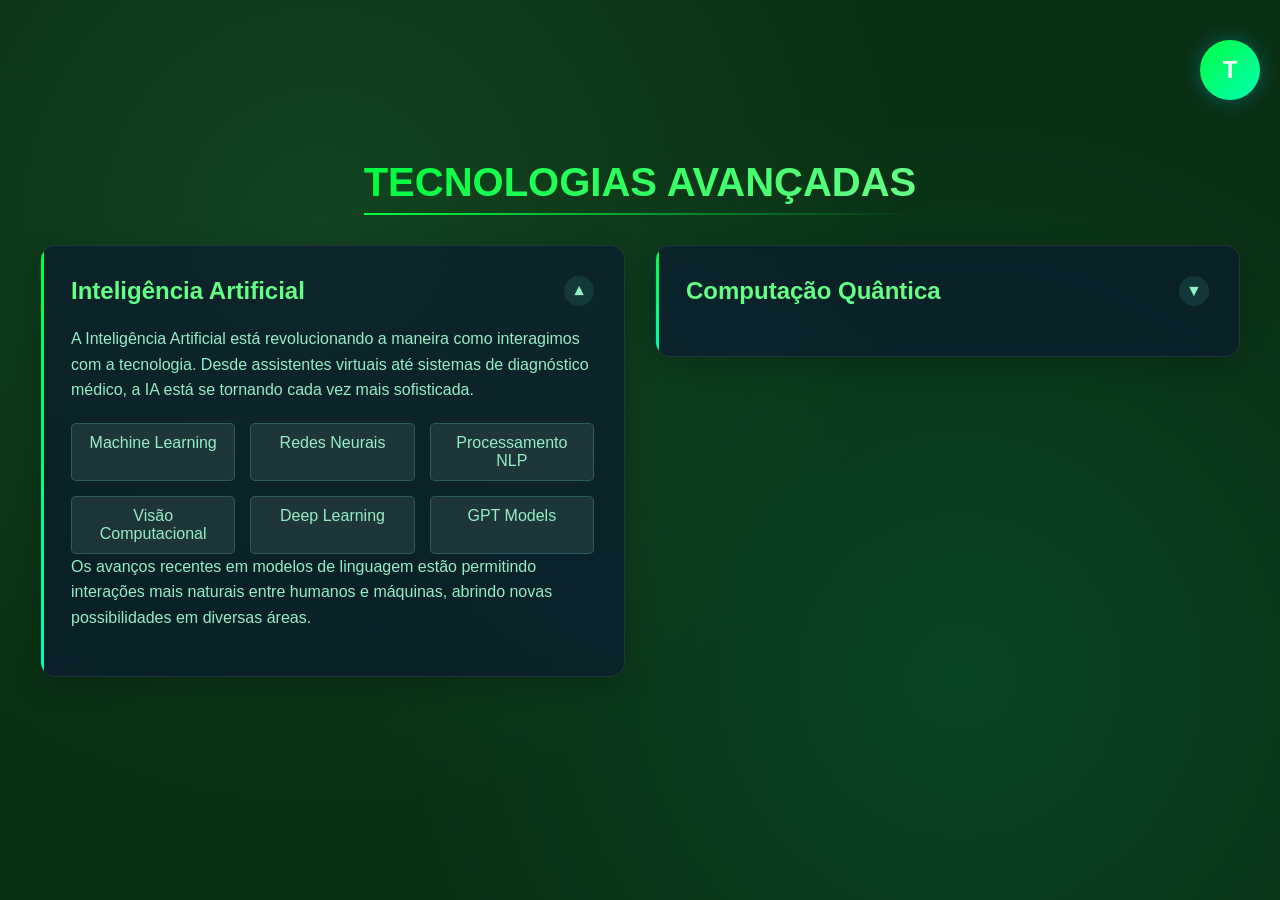
==== src/main/resources/templates/portaldev.html @ 76316b4a "finalizado back, mexendo no front" ====
<!DOCTYPE html>
<html lang="pt-br">
<head>
    <meta charset="UTF-8">
    <meta name="viewport" content="width=device-width, initial-scale=1.0">
    <title>Portal dev</title>
    <style>
        :root {
            --primary-color:rgb(0, 255, 64);
            --secondary-color:rgb(0, 255, 179);
            --dark-color:rgb(10, 47, 19);
            --light-color:rgb(150, 238, 197);
            --accent-color:rgb(100, 255, 134);
        }
        
        * {
            margin: 0;
            padding: 0;
            box-sizing: border-box;
            font-family: 'Segoe UI', Tahoma, Geneva, Verdana, sans-serif;
        }
        
        body {
            background-color: var(--dark-color);
            color: var(--light-color);
            min-height: 100vh;
            padding: 20px;
            background-image: 
                radial-gradient(circle at 25% 25%, rgba(100, 255, 159, 0.1) 0%, transparent 50%),
                radial-gradient(circle at 75% 75%, rgba(0, 255, 170, 0.1) 0%, transparent 50%);
        }
        
        .header-container {
            display: flex;
            justify-content: space-between;
            align-items: center;
            padding: 20px 0;
            position: relative;
        }
        
        .logo {
            width: 60px;
            height: 60px;
            background: linear-gradient(135deg, var(--primary-color), var(--secondary-color));
            border-radius: 50%;
            display: flex;
            align-items: center;
            justify-content: center;
            color: white;
            font-weight: bold;
            font-size: 1.5rem;
            box-shadow: 0 0 20px rgba(0, 198, 255, 0.3);
        }
        
        .main-title {
            text-align: center;
            margin: 40px 0;
            position: relative;
        }
        
        .main-title h1 {
            font-size: 2.5rem;
            background: linear-gradient(90deg, var(--primary-color), var(--accent-color));
            -webkit-background-clip: text;
            background-clip: text;
            color: transparent;
            display: inline-block;
            position: relative;
        }
        
        .main-title h1::after {
            content: '';
            position: absolute;
            width: 100%;
            height: 2px;
            bottom: -10px;
            left: 0;
            background: linear-gradient(90deg, var(--primary-color), transparent);
        }
        
        .topics-wrapper {
            display: flex;
            justify-content: center;
            max-width: 1200px;
            margin: 0 auto;
            gap: 30px;
        }
        
        .topics-container {
            display: flex;
            gap: 30px;
            width: 100%;
        }
        
        .topic-column {
            flex: 1;
            display: flex;
            flex-direction: column;
            gap: 30px;
        }
        
        .topic {
            background: rgba(10, 25, 47, 0.7);
            border-radius: 15px;
            padding: 30px;
            backdrop-filter: blur(10px);
            border: 1px solid rgba(213, 240, 233, 0.1);
            box-shadow: 0 10px 30px rgba(0, 0, 0, 0.2);
            transition: all 0.3s ease;
            position: relative;
            overflow: hidden;
            height: auto;
        }
        
        .topic::before {
            content: '';
            position: absolute;
            top: 0;
            left: 0;
            width: 3px;
            height: 100%;
            background: linear-gradient(to bottom, var(--primary-color), var(--secondary-color));
        }
        
        .topic:hover {
            transform: translateY(-5px);
            box-shadow: 0 15px 35px rgba(0, 0, 0, 0.3);
            border-color: rgba(100, 255, 218, 0.3);
        }
        
        .topic-header {
            display: flex;
            justify-content: space-between;
            align-items: center;
            cursor: pointer;
            margin-bottom: 20px;
        }
        
        .topic-title {
            font-size: 1.5rem;
            color: var(--accent-color);
            font-weight: 600;
        }
        
        .toggle-icon {
            width: 30px;
            height: 30px;
            background-color: rgba(100, 255, 218, 0.1);
            border-radius: 50%;
            display: flex;
            align-items: center;
            justify-content: center;
            transition: transform 0.3s ease;
        }
        
        .topic.active .toggle-icon {
            transform: rotate(180deg);
        }
        
        .topic-content {
            max-height: 0;
            overflow: hidden;
            transition: max-height 0.5s ease, opacity 0.3s ease;
            opacity: 0;
        }
        
        .topic.active .topic-content {
            max-height: 1000px;
            opacity: 1;
        }
        
        .topic-content p {
            line-height: 1.6;
            margin-bottom: 15px;
        }
        
        .tech-grid {
            display: grid;
            grid-template-columns: repeat(auto-fill, minmax(120px, 1fr));
            gap: 15px;
            margin-top: 20px;
        }
        
        .tech-item {
            background: rgba(194, 221, 201, 0.1);
            padding: 10px;
            border-radius: 5px;
            text-align: center;
            border: 1px solid rgba(100, 255, 218, 0.2);
            transition: all 0.3s ease;
        }
        
        .tech-item:hover {
            background: rgba(35, 196, 115, 0.2);
            transform: translateY(-3px);
        }
        
        @media (max-width: 768px) {
            .topics-container {
                flex-direction: column;
            }
            
            .main-title h1 {
                font-size: 2rem;
            }
            
            .topic {
                padding: 20px;
            }
        }
    </style>
</head>
<body>
    <div class="header-container">
        <div style="width: 60px;"></div> <!-- Espaço vazio para balancear o logo -->
        <div class="logo">T</div>
    </div>
    
    <div class="main-title">
        <h1>TECNOLOGIAS AVANÇADAS</h1>
    </div>
    
    <div class="topics-wrapper">
        <div class="topics-container">
            <div class="topic-column">
                <div class="topic active" onclick="toggleTopic(this)">
                    <div class="topic-header">
                        <h2 class="topic-title">Inteligência Artificial</h2>
                        <div class="toggle-icon">▼</div>
                    </div>
                    <div class="topic-content">
                        <p>A Inteligência Artificial está revolucionando a maneira como interagimos com a tecnologia. Desde assistentes virtuais até sistemas de diagnóstico médico, a IA está se tornando cada vez mais sofisticada.</p>
                        
                        <div class="tech-grid">
                            <div class="tech-item">Machine Learning</div>
                            <div class="tech-item">Redes Neurais</div>
                            <div class="tech-item">Processamento NLP</div>
                            <div class="tech-item">Visão Computacional</div>
                            <div class="tech-item">Deep Learning</div>
                            <div class="tech-item">GPT Models</div>
                        </div>
                        
                        <p>Os avanços recentes em modelos de linguagem estão permitindo interações mais naturais entre humanos e máquinas, abrindo novas possibilidades em diversas áreas.</p>
                    </div>
                </div>
            </div>
            
            <div class="topic-column">
                <div class="topic" onclick="toggleTopic(this)">
                    <div class="topic-header">
                        <h2 class="topic-title">Computação Quântica</h2>
                        <div class="toggle-icon">▼</div>
                    </div>
                    <div class="topic-content">
                        <p>A computação quântica promete resolver problemas que são atualmente intratáveis para os computadores clássicos, revolucionando campos como criptografia, química e otimização.</p>
                        
                        <div class="tech-grid">
                            <div class="tech-item">Qubits</div>
                            <div class="tech-item">Superposição</div>
                            <div class="tech-item">Emaranhamento</div>
                            <div class="tech-item">Algoritmos Quânticos</div>
                            <div class="tech-item">Quantum Supremacy</div>
                            <div class="tech-item">Qiskit</div>
                        </div>
                        
                        <p>Embora ainda em estágio inicial, as aplicações práticas da computação quântica estão começando a surgir, com empresas investindo pesado no desenvolvimento desta tecnologia.</p>
                    </div>
                </div>
            </div>
        </div>
    </div>
    
    <script>
        function toggleTopic(element) {
            element.classList.toggle('active');
            
            // Fecha os outros tópicos se este for aberto
            if (element.classList.contains('active')) {
                const container = element.closest('.topics-container');
                container.querySelectorAll('.topic').forEach(topic => {
                    if (topic !== element && topic.classList.contains('active')) {
                        topic.classList.remove('active');
                    }
                });
            }
        }
        
        // Abre o primeiro tópico por padrão
        document.querySelector('.topic').classList.add('active');
    </script>
</body>
</html>
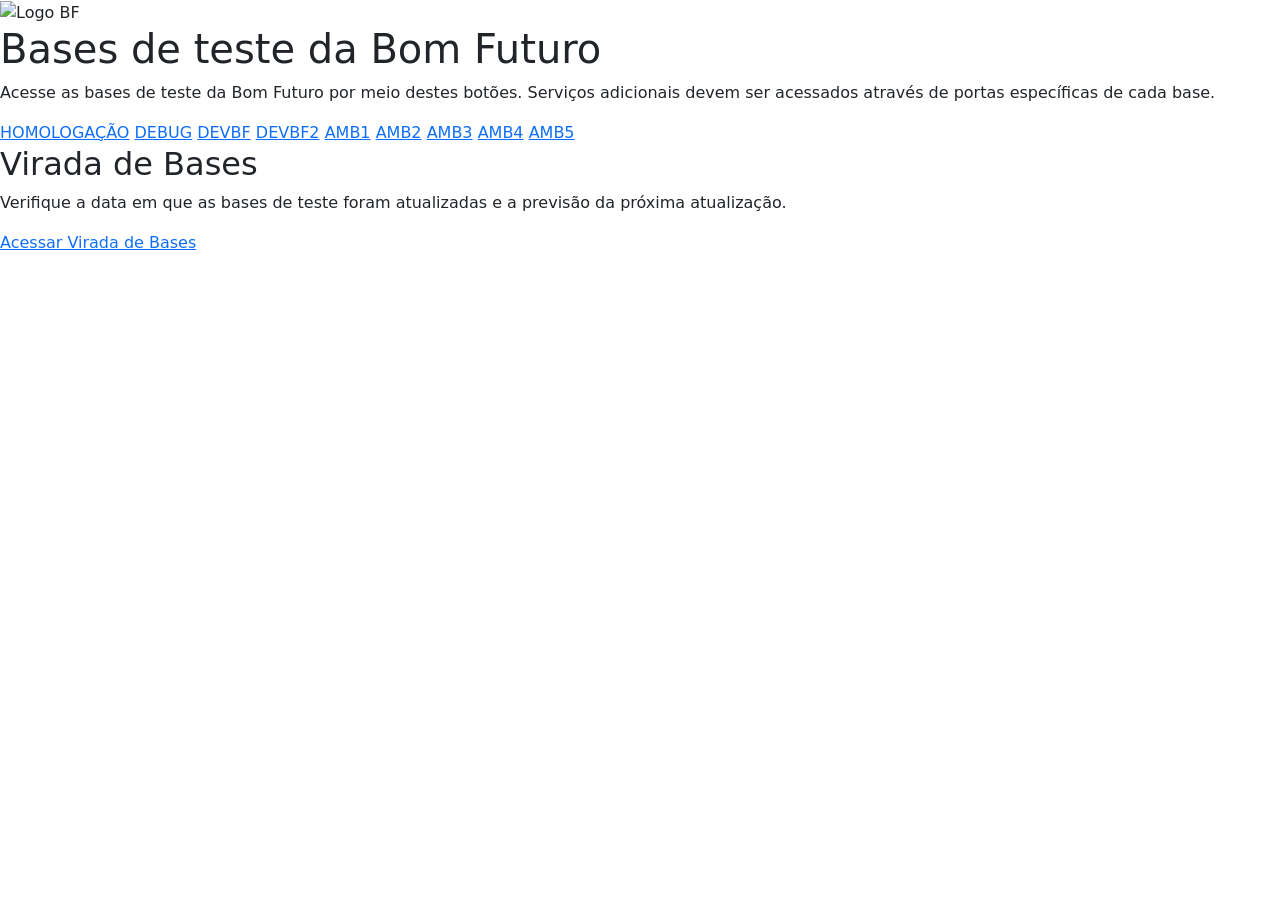
==== commit b523ce76: "Em producao, somente ajustes no front" ====
--- a/src/main/resources/templates/portaldev.html
+++ b/src/main/resources/templates/portaldev.html
@@ -1,292 +1,56 @@
 <!DOCTYPE html>
-<html lang="pt-br">
+<html lang="pt-BR" xmlns:th="http://www.w3.org/1999/xhtml">
 <head>
     <meta charset="UTF-8">
-    <meta name="viewport" content="width=device-width, initial-scale=1.0">
-    <title>Portal dev</title>
-    <style>
-        :root {
-            --primary-color:rgb(0, 255, 64);
-            --secondary-color:rgb(0, 255, 179);
-            --dark-color:rgb(10, 47, 19);
-            --light-color:rgb(150, 238, 197);
-            --accent-color:rgb(100, 255, 134);
-        }
-        
-        * {
-            margin: 0;
-            padding: 0;
-            box-sizing: border-box;
-            font-family: 'Segoe UI', Tahoma, Geneva, Verdana, sans-serif;
-        }
-        
-        body {
-            background-color: var(--dark-color);
-            color: var(--light-color);
-            min-height: 100vh;
-            padding: 20px;
-            background-image: 
-                radial-gradient(circle at 25% 25%, rgba(100, 255, 159, 0.1) 0%, transparent 50%),
-                radial-gradient(circle at 75% 75%, rgba(0, 255, 170, 0.1) 0%, transparent 50%);
-        }
-        
-        .header-container {
-            display: flex;
-            justify-content: space-between;
-            align-items: center;
-            padding: 20px 0;
-            position: relative;
-        }
-        
-        .logo {
-            width: 60px;
-            height: 60px;
-            background: linear-gradient(135deg, var(--primary-color), var(--secondary-color));
-            border-radius: 50%;
-            display: flex;
-            align-items: center;
-            justify-content: center;
-            color: white;
-            font-weight: bold;
-            font-size: 1.5rem;
-            box-shadow: 0 0 20px rgba(0, 198, 255, 0.3);
-        }
-        
-        .main-title {
-            text-align: center;
-            margin: 40px 0;
-            position: relative;
-        }
-        
-        .main-title h1 {
-            font-size: 2.5rem;
-            background: linear-gradient(90deg, var(--primary-color), var(--accent-color));
-            -webkit-background-clip: text;
-            background-clip: text;
-            color: transparent;
-            display: inline-block;
-            position: relative;
-        }
-        
-        .main-title h1::after {
-            content: '';
-            position: absolute;
-            width: 100%;
-            height: 2px;
-            bottom: -10px;
-            left: 0;
-            background: linear-gradient(90deg, var(--primary-color), transparent);
-        }
-        
-        .topics-wrapper {
-            display: flex;
-            justify-content: center;
-            max-width: 1200px;
-            margin: 0 auto;
-            gap: 30px;
-        }
-        
-        .topics-container {
-            display: flex;
-            gap: 30px;
-            width: 100%;
-        }
-        
-        .topic-column {
-            flex: 1;
-            display: flex;
-            flex-direction: column;
-            gap: 30px;
-        }
-        
-        .topic {
-            background: rgba(10, 25, 47, 0.7);
-            border-radius: 15px;
-            padding: 30px;
-            backdrop-filter: blur(10px);
-            border: 1px solid rgba(213, 240, 233, 0.1);
-            box-shadow: 0 10px 30px rgba(0, 0, 0, 0.2);
-            transition: all 0.3s ease;
-            position: relative;
-            overflow: hidden;
-            height: auto;
-        }
-        
-        .topic::before {
-            content: '';
-            position: absolute;
-            top: 0;
-            left: 0;
-            width: 3px;
-            height: 100%;
-            background: linear-gradient(to bottom, var(--primary-color), var(--secondary-color));
-        }
-        
-        .topic:hover {
-            transform: translateY(-5px);
-            box-shadow: 0 15px 35px rgba(0, 0, 0, 0.3);
-            border-color: rgba(100, 255, 218, 0.3);
-        }
-        
-        .topic-header {
-            display: flex;
-            justify-content: space-between;
-            align-items: center;
-            cursor: pointer;
-            margin-bottom: 20px;
-        }
-        
-        .topic-title {
-            font-size: 1.5rem;
-            color: var(--accent-color);
-            font-weight: 600;
-        }
-        
-        .toggle-icon {
-            width: 30px;
-            height: 30px;
-            background-color: rgba(100, 255, 218, 0.1);
-            border-radius: 50%;
-            display: flex;
-            align-items: center;
-            justify-content: center;
-            transition: transform 0.3s ease;
-        }
-        
-        .topic.active .toggle-icon {
-            transform: rotate(180deg);
-        }
-        
-        .topic-content {
-            max-height: 0;
-            overflow: hidden;
-            transition: max-height 0.5s ease, opacity 0.3s ease;
-            opacity: 0;
-        }
-        
-        .topic.active .topic-content {
-            max-height: 1000px;
-            opacity: 1;
-        }
-        
-        .topic-content p {
-            line-height: 1.6;
-            margin-bottom: 15px;
-        }
-        
-        .tech-grid {
-            display: grid;
-            grid-template-columns: repeat(auto-fill, minmax(120px, 1fr));
-            gap: 15px;
-            margin-top: 20px;
-        }
-        
-        .tech-item {
-            background: rgba(194, 221, 201, 0.1);
-            padding: 10px;
-            border-radius: 5px;
-            text-align: center;
-            border: 1px solid rgba(100, 255, 218, 0.2);
-            transition: all 0.3s ease;
-        }
-        
-        .tech-item:hover {
-            background: rgba(35, 196, 115, 0.2);
-            transform: translateY(-3px);
-        }
-        
-        @media (max-width: 768px) {
-            .topics-container {
-                flex-direction: column;
-            }
-            
-            .main-title h1 {
-                font-size: 2rem;
-            }
-            
-            .topic {
-                padding: 20px;
-            }
-        }
-    </style>
+    <link rel="preconnect" href="https://fonts.googleapis.com">
+    <link rel="preconnect" href="https://fonts.gstatic.com" crossorigin>
+    <link href="https://fonts.googleapis.com/css2?family=Goldman:wght@400;700&display=swap" rel="stylesheet">
+    <link href="https://fonts.googleapis.com/css2?family=Montserrat:wght@400;600&display=swap" rel="stylesheet">
+    <link href="https://fonts.googleapis.com/css2?family=Volkhov:ital,wght@0,400;0,700;1,400;1,700&display=swap" rel="stylesheet">
+
+    <link rel="stylesheet" href="https://cdn.jsdelivr.net/npm/bootstrap@5.1.3/dist/css/bootstrap.min.css">
+    <link rel="preconnect" href="https://fonts.gstatic.com" crossorigin>
+    <link href="https://fonts.googleapis.com/css2?family=Volkhov:ital,wght@0,400;0,700;1,400;1,700&display=swap" rel="stylesheet">
+    <title>Bases Teste</title>
+    <link rel="stylesheet" href="/css/helper.css">
 </head>
 <body>
-    <div class="header-container">
-        <div style="width: 60px;"></div> <!-- Espaço vazio para balancear o logo -->
-        <div class="logo">T</div>
-    </div>
-    
-    <div class="main-title">
-        <h1>TECNOLOGIAS AVANÇADAS</h1>
-    </div>
-    
-    <div class="topics-wrapper">
-        <div class="topics-container">
-            <div class="topic-column">
-                <div class="topic active" onclick="toggleTopic(this)">
-                    <div class="topic-header">
-                        <h2 class="topic-title">Inteligência Artificial</h2>
-                        <div class="toggle-icon">▼</div>
-                    </div>
-                    <div class="topic-content">
-                        <p>A Inteligência Artificial está revolucionando a maneira como interagimos com a tecnologia. Desde assistentes virtuais até sistemas de diagnóstico médico, a IA está se tornando cada vez mais sofisticada.</p>
-                        
-                        <div class="tech-grid">
-                            <div class="tech-item">Machine Learning</div>
-                            <div class="tech-item">Redes Neurais</div>
-                            <div class="tech-item">Processamento NLP</div>
-                            <div class="tech-item">Visão Computacional</div>
-                            <div class="tech-item">Deep Learning</div>
-                            <div class="tech-item">GPT Models</div>
-                        </div>
-                        
-                        <p>Os avanços recentes em modelos de linguagem estão permitindo interações mais naturais entre humanos e máquinas, abrindo novas possibilidades em diversas áreas.</p>
-                    </div>
-                </div>
-            </div>
-            
-            <div class="topic-column">
-                <div class="topic" onclick="toggleTopic(this)">
-                    <div class="topic-header">
-                        <h2 class="topic-title">Computação Quântica</h2>
-                        <div class="toggle-icon">▼</div>
-                    </div>
-                    <div class="topic-content">
-                        <p>A computação quântica promete resolver problemas que são atualmente intratáveis para os computadores clássicos, revolucionando campos como criptografia, química e otimização.</p>
-                        
-                        <div class="tech-grid">
-                            <div class="tech-item">Qubits</div>
-                            <div class="tech-item">Superposição</div>
-                            <div class="tech-item">Emaranhamento</div>
-                            <div class="tech-item">Algoritmos Quânticos</div>
-                            <div class="tech-item">Quantum Supremacy</div>
-                            <div class="tech-item">Qiskit</div>
-                        </div>
-                        
-                        <p>Embora ainda em estágio inicial, as aplicações práticas da computação quântica estão começando a surgir, com empresas investindo pesado no desenvolvimento desta tecnologia.</p>
-                    </div>
-                </div>
-            </div>
+
+<header>
+    <img th:src="@{/img/logo_bf.png}" alt="Logo BF">
+    <h1>Bases de teste da Bom Futuro</h1>
+</header>
+
+<div class="main-content">
+    <p class="descricao">
+        Acesse as bases de teste da Bom Futuro por meio destes botões. Serviços adicionais devem ser acessados através de portas específicas de cada base.
+    </p>
+
+    <div class="columns">
+        <!-- Coluna de links -->
+        <div class="links-col">
+            <a href="http://homollnx:4000/webapp/" target="_blank">HOMOLOGAÇÃO</a>
+            <a href="http://debuglnx:4000/webapp/" target="_blank">DEBUG</a>
+            <a href="http://devbflnx:4000/webapp/" target="_blank">DEVBF</a>
+            <a href="http://devbf2lnx:4000/webapp/" target="_blank">DEVBF2</a>
+            <a href="http://amb1nx:4000/webapp/" target="_blank">AMB1</a>
+            <a href="http://amb2lnx:4000/webapp/" target="_blank">AMB2</a>
+            <a href="http://amb3lnx:4000/webapp/" target="_blank">AMB3</a>
+            <a href="http://amb4lnx:4000/webapp/" target="_blank">AMB4</a>
+            <a href="http://amb5lnx:4000/webapp/" target="_blank">AMB5</a>
+        </div>
+
+        <!-- Coluna Virada de Bases -->
+        <div class="virada-col">
+            <div class="logo2"></div>
+            <h2>Virada de Bases</h2>
+            <p>
+                Verifique a data em que as bases de teste foram atualizadas e a previsão da próxima atualização.
+            </p>
+            <a href="/bases">Acessar Virada de Bases</a>
         </div>
     </div>
-    
-    <script>
-        function toggleTopic(element) {
-            element.classList.toggle('active');
-            
-            // Fecha os outros tópicos se este for aberto
-            if (element.classList.contains('active')) {
-                const container = element.closest('.topics-container');
-                container.querySelectorAll('.topic').forEach(topic => {
-                    if (topic !== element && topic.classList.contains('active')) {
-                        topic.classList.remove('active');
-                    }
-                });
-            }
-        }
-        
-        // Abre o primeiro tópico por padrão
-        document.querySelector('.topic').classList.add('active');
-    </script>
+</div>
+
 </body>
-</html>+</html>
